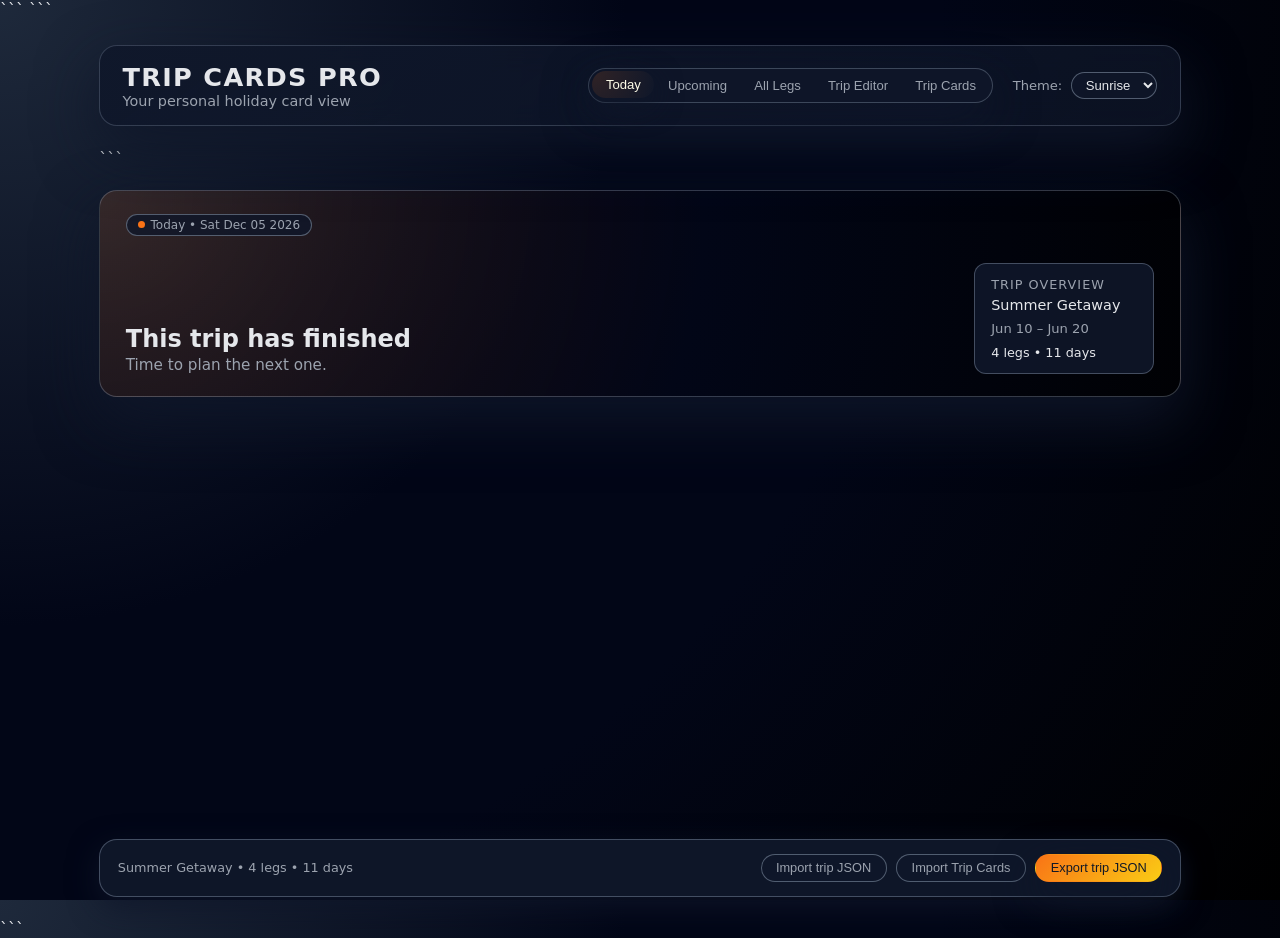
==== index.html @ 292c63b9 "Implement Trip Cards AI-assisted HTML upload and display feature Added Trip Cards HTML section for f" ====
<!doctype html>

<html lang="en">
  <head>
    <meta charset="utf-8" />
    <title>Trip Cards Pro</title>
    <meta name="viewport" content="width=device-width, initial-scale=1" />
    <meta name="description" content="Personal holiday planner for you and your wife" />
    <link rel="manifest" href="manifest.webmanifest" />
    <link rel="stylesheet" href="styles.css" />

```
<!-- TCP HTML renderer — scoped styles, no conflict with styles.css -->
<style>
  #view-tcp {
    background: #f5f0e8;
    min-height: 100%;
    padding-bottom: 60px;
  }
  .tcp-upload-prompt { max-width: 420px; margin: 0 auto; padding: 48px 20px 40px; display: flex; flex-direction: column; align-items: center; text-align: center; }
  .tcp-upload-prompt-icon { font-size: 2.5rem; margin-bottom: 16px; line-height: 1; }
  .tcp-upload-prompt-title { font-size: 1.3rem; font-weight: 700; color: #202124; margin-bottom: 8px; }
  .tcp-upload-prompt-sub { font-size: 0.9rem; color: #5f6368; line-height: 1.55; margin-bottom: 28px; max-width: 280px; }
  .tcp-upload-drop { width: 100%; background: #fff; border: 2px dashed #e8eaed; border-radius: 16px; padding: 36px 20px; cursor: pointer; transition: border-color 0.2s; margin-bottom: 14px; }
  .tcp-upload-drop.over { border-color: #c0392b; background: #fdf2f1; }
  .tcp-upload-drop-label { font-size: 0.9rem; font-weight: 600; color: #5f6368; }
  .tcp-saved-label { font-size: 0.7rem; font-weight: 700; text-transform: uppercase; letter-spacing: 0.1em; color: #9aa0a6; margin: 24px 0 8px; width: 100%; text-align: left; }
  .tcp-saved-item { width: 100%; background: #fff; border: 1px solid #e8eaed; border-radius: 12px; padding: 12px 14px; display: flex; align-items: center; justify-content: space-between; cursor: pointer; margin-bottom: 6px; gap: 10px; }
  .tcp-saved-item:active { opacity: 0.7; }
  .tcp-saved-name { font-size: 0.88rem; font-weight: 700; color: #202124; }
  .tcp-saved-meta { font-size: 0.75rem; color: #9aa0a6; margin-top: 2px; }
  .tcp-saved-arrow { color: #9aa0a6; font-size: 1rem; }
  .tcp-clear-btn { background: none; border: none; color: #9aa0a6; font-size: 0.78rem; font-weight: 600; cursor: pointer; padding: 8px 0; margin-top: 4px; }

  .tcp-host { padding-top: 8px; }
  .tcp-host .day-card { max-width: 420px; margin: 0 auto 16px; padding: 0 10px; opacity: 0; transform: translateY(14px); animation: tcpRise 0.45s cubic-bezier(0.34,1.15,0.64,1) forwards; }
  .tcp-host .day-card:nth-child(1) { animation-delay: 0s; }
  .tcp-host .day-card:nth-child(2) { animation-delay: 0.07s; }
  .tcp-host .day-card:nth-child(3) { animation-delay: 0.14s; }
  .tcp-host .day-card:nth-child(4) { animation-delay: 0.21s; }
  .tcp-host .day-card:nth-child(5) { animation-delay: 0.28s; }
  @keyframes tcpRise { to { opacity:1; transform:translateY(0); } }

  .tcp-host .trip-header { max-width: 420px; margin: 0 auto 24px; padding: 28px 20px 0; }
  .tcp-host .trip-eyebrow { font-size: 0.68rem; font-weight: 700; letter-spacing: 0.12em; text-transform: uppercase; color: #9aa0a6; margin-bottom: 6px; }
  .tcp-host .trip-title { font-size: 2.1rem; font-weight: 700; line-height: 1.08; letter-spacing: -0.025em; color: #202124; }
  .tcp-host .trip-title span { color: #c0392b; }
  .tcp-host .trip-pills { display: flex; gap: 6px; flex-wrap: wrap; margin-top: 13px; }
  .tcp-host .trip-pill { background: rgba(255,255,255,0.9); border: 1px solid #e8eaed; border-radius: 100px; padding: 4px 12px; font-size: 0.74rem; font-weight: 500; color: #5f6368; }
  .tcp-host .card-surface { background: #fff; border-radius: 20px; box-shadow: 0 1px 3px rgba(0,0,0,0.07), 0 8px 24px rgba(0,0,0,0.06); overflow: hidden; }
  .tcp-host .card-bar { height: 3px; background: var(--role-col); }
  .tcp-host .card-body { padding: 20px 20px 22px; }
  .tcp-host .card-head { display: flex; justify-content: space-between; align-items: flex-start; gap: 10px; margin-bottom: 12px; }
  .tcp-host .head-left { flex: 1; min-width: 0; }
  .tcp-host .date-meta { font-size: 0.72rem; font-weight: 700; color: #9aa0a6; text-transform: uppercase; letter-spacing: 0.07em; margin-bottom: 2px; }
  .tcp-host .day-title { font-size: 1.4rem; font-weight: 700; line-height: 1.2; letter-spacing: -0.015em; }
  .tcp-host .role-tag { flex-shrink: 0; background: var(--role-col); color: #fff; font-size: 0.64rem; font-weight: 700; letter-spacing: 0.06em; text-transform: uppercase; padding: 5px 11px; border-radius: 100px; margin-top: 3px; white-space: nowrap; }
  .tcp-host .role-tag.closure { background: #3c4043; }
  .tcp-host .pills { display: flex; gap: 6px; flex-wrap: wrap; margin-bottom: 14px; }
  .tcp-host .pill { background: #f8f9fa; border-radius: 100px; padding: 4px 11px; font-size: 0.74rem; font-weight: 600; color: #5f6368; border: 1px solid #e8eaed; }
  .tcp-host .pill.rt { background: var(--role-tint); color: var(--role-col); border-color: transparent; }
  .tcp-host .arrival-box { border: 1.5px dashed var(--role-col); background: var(--role-tint); border-radius: 14px; padding: 13px 15px; margin-bottom: 16px; }
  .tcp-host .arr-from { font-size: 0.68rem; font-weight: 700; color: var(--role-col); text-transform: uppercase; letter-spacing: 0.07em; opacity: 0.75; margin-bottom: 6px; }
  .tcp-host .arr-head { display: flex; align-items: center; gap: 7px; margin-bottom: 5px; }
  .tcp-host .arr-emoji { font-size: 1.05rem; line-height: 1; }
  .tcp-host .arr-title { font-size: 0.9rem; font-weight: 700; color: var(--role-col); }
  .tcp-host .arr-body { font-size: 0.87rem; color: #202124; line-height: 1.55; }
  .tcp-host .sec { font-size: 0.67rem; font-weight: 700; text-transform: uppercase; letter-spacing: 0.1em; color: #9aa0a6; margin: 16px 0 8px; }
  .tcp-host .div { height: 1px; background: #e8eaed; margin: 14px 0; }
  .tcp-host .meal-board { background: #f8f9fa; border-radius: 14px; overflow: hidden; border: 1px solid #e8eaed; }
  .tcp-host .meal-row { display: flex; align-items: center; padding: 9px 14px; border-bottom: 1px solid #e8eaed; }
  .tcp-host .meal-row:last-child { border-bottom: none; }
  .tcp-host .ml { font-size: 0.7rem; font-weight: 700; text-transform: uppercase; letter-spacing: 0.05em; color: #9aa0a6; width: 76px; flex-shrink: 0; }
  .tcp-host .ms { width: 80px; flex-shrink: 0; font-size: 0.77rem; font-weight: 700; display: flex; align-items: center; gap: 4px; }
  .tcp-host .ms.paid { color: #188038; }
  .tcp-host .ms.open { color: #e37400; }
  .tcp-host .md { font-size: 0.87rem; color: #202124; flex: 1; line-height: 1.4; }
  .tcp-host .t-item { background: #f8f9fa; border-radius: 14px; padding: 11px 14px; display: flex; align-items: center; gap: 11px; border: 1px solid #e8eaed; margin-bottom: 7px; }
  .tcp-host .t-item:last-child { margin-bottom: 0; }
  .tcp-host .t-icon { font-size: 1.2rem; flex-shrink: 0; line-height: 1; }
  .tcp-host .t-body { flex: 1; }
  .tcp-host .t-route { font-size: 0.87rem; font-weight: 600; color: #202124; line-height: 1.3; }
  .tcp-host .t-meta { font-size: 0.77rem; color: #5f6368; margin-top: 2px; }
  .tcp-host .t-badge { flex-shrink: 0; font-size: 0.63rem; font-weight: 700; text-transform: uppercase; letter-spacing: 0.05em; padding: 4px 9px; border-radius: 100px; }
  .tcp-host .t-badge.bkd  { background: #e6f4ea; color: #188038; }
  .tcp-host .t-badge.ubkd { background: #fef7e0; color: #e37400; }
  .tcp-host .t-badge.upln { background: #f8f9fa; color: #9aa0a6; border: 1px solid #e8eaed; }
  .tcp-host .act-list { display: flex; flex-direction: column; gap: 9px; }
  .tcp-host .act-item { background: #f8f9fa; border-radius: 14px; padding: 13px 14px; border: 1px solid #e8eaed; border-left: 3px solid var(--role-col); }
  .tcp-host .act-item.anchor { background: var(--role-tint); border-color: transparent; border-left: 3px solid var(--role-col); }
  .tcp-host .act-top { display: flex; justify-content: space-between; align-items: flex-start; gap: 8px; margin-bottom: 3px; }
  .tcp-host .act-name { font-size: 0.9rem; font-weight: 700; color: #202124; flex: 1; line-height: 1.3; }
  .tcp-host .act-time { font-size: 0.82rem; font-weight: 700; color: var(--role-col); flex-shrink: 0; white-space: nowrap; }
  .tcp-host .act-provider { font-size: 0.84rem; color: #5f6368; margin-bottom: 5px; }
  .tcp-host .act-chips { display: flex; flex-wrap: wrap; gap: 5px; }
  .tcp-host .chip { background: rgba(0,0,0,0.055); border-radius: 100px; padding: 2px 9px; font-size: 0.71rem; font-weight: 600; color: #5f6368; }
  .tcp-host .act-badge { display: inline-flex; align-items: center; background: var(--role-col); color: #fff; font-size: 0.6rem; font-weight: 700; text-transform: uppercase; letter-spacing: 0.05em; padding: 2px 8px; border-radius: 100px; margin-left: 5px; vertical-align: middle; }
  .tcp-host .accom { background: var(--role-tint); border-radius: 14px; padding: 13px 15px; display: flex; align-items: flex-start; gap: 10px; }
  .tcp-host .accom-emoji { font-size: 1.15rem; margin-top: 1px; flex-shrink: 0; }
  .tcp-host .accom-name { font-size: 0.9rem; font-weight: 700; color: #202124; margin-bottom: 3px; }
  .tcp-host .accom-detail { font-size: 0.81rem; color: #5f6368; line-height: 1.45; }
</style>
```

  </head>
  <body>
    <div id="app">
      <header class="tcp-header">
        <div class="tcp-header-main">
          <h1 class="tcp-logo">Trip Cards Pro</h1>
          <p class="tcp-tagline">Your personal holiday card view</p>
        </div>
        <div class="tcp-header-controls">
          <nav class="tcp-nav">
            <button class="tcp-nav-btn tcp-nav-btn--active" data-view="today">Today</button>
            <button class="tcp-nav-btn" data-view="upcoming">Upcoming</button>
            <button class="tcp-nav-btn" data-view="all">All Legs</button>
            <button class="tcp-nav-btn" data-view="editor">Trip Editor</button>
            <button class="tcp-nav-btn" data-view="tcp" id="nav-tcp-btn">Trip Cards</button>
          </nav>
          <div class="tcp-theme-switcher">
            <label>
              Theme:
              <select id="theme-select">
                <option value="sunrise">Sunrise</option>
                <option value="ocean">Ocean</option>
                <option value="forest">Forest</option>
                <option value="mono">Mono</option>
              </select>
            </label>
          </div>
        </div>
      </header>

```
  <main class="tcp-main">
    <section id="view-today" class="tcp-view tcp-view--active"></section>
    <section id="view-upcoming" class="tcp-view"></section>
    <section id="view-all" class="tcp-view"></section>
    <section id="view-editor" class="tcp-view"></section>
    <section id="view-tcp" class="tcp-view">
      <div id="tcp-upload-prompt" class="tcp-upload-prompt">
        <div class="tcp-upload-prompt-icon">🗺</div>
        <div class="tcp-upload-prompt-title">Trip Cards HTML</div>
        <div class="tcp-upload-prompt-sub">Upload a Trip Cards Pro HTML file to view your itinerary.</div>
        <div class="tcp-upload-drop" id="tcp-drop-zone" onclick="tcpTriggerPicker()">
          <div class="tcp-upload-drop-label">📄 Tap to choose file</div>
        </div>
      </div>
      <div id="tcp-saved-section" style="display:none; max-width:420px; margin:0 auto; padding:0 20px;">
        <div class="tcp-saved-label">Saved on this device</div>
        <div id="tcp-saved-list"></div>
        <button class="tcp-clear-btn" onclick="tcpClearAll()">Clear saved trips</button>
      </div>
      <div class="tcp-host" id="tcp-host"></div>
    </section>
  </main>

  <footer class="tcp-footer">
    <span id="trip-summary"></span>
    <span class="tcp-footer-right">
      <button id="btn-import" class="tcp-secondary">Import trip JSON</button>
      <button id="btn-import-html" class="tcp-secondary" onclick="tcpTriggerPicker()">Import Trip Cards</button>
      <button id="btn-export" class="tcp-primary">Export trip JSON</button>
      <input id="file-input" type="file" accept=".json,application/json,text/plain" hidden />
      <input id="tcp-file-input" type="file" accept=".html,text/html" hidden onchange="tcpHandleFile(this.files[0])" />
    </span>
  </footer>
</div>

<script type="application/json" id="default-trip-json">
  {
    "id": "sample-summer-getaway",
    "name": "Summer Getaway",
    "description": "Example itinerary you can edit or replace.",
    "startDate": "2026-06-10",
    "endDate": "2026-06-20",
    "timezone": "local",
    "legs": [
      { "id": "travel-out", "type": "travel", "startDate": "2026-06-10", "endDate": "2026-06-10", "title": "Travel to Lisbon", "location": "Home \u2192 Lisbon", "notes": "Evening flight, pack light.", "tags": ["flight", "travel-day"] },
      { "id": "lisbon-1", "type": "stay", "startDate": "2026-06-11", "endDate": "2026-06-13", "title": "Lisbon city break", "location": "Lisbon, Portugal", "notes": "Try Pastéis de Belém and tram 28.", "tags": ["city", "food"] },
      { "id": "porto-1", "type": "stay", "startDate": "2026-06-14", "endDate": "2026-06-17", "title": "Porto riverside", "location": "Porto, Portugal", "notes": "Rabelo boat tour, visit wine cellars.", "tags": ["relax", "wine"] },
      { "id": "travel-home", "type": "travel", "startDate": "2026-06-20", "endDate": "2026-06-20", "title": "Travel home", "location": "Lisbon \u2192 Home", "notes": "Check in online the night before.", "tags": ["flight", "travel-day"] }
    ]
  }
</script>

<script src="app.js" type="module"></script>

<!-- TCP HTML renderer — self-contained, zero conflict with app.js -->
<script>
  const TCP_KEY = 'tcp_html_trips';

  function tcpTriggerPicker() {
    document.getElementById('tcp-file-input').click();
  }

  // Drag and drop
  window.addEventListener('DOMContentLoaded', function() {
    var zone = document.getElementById('tcp-drop-zone');
    if (!zone) return;
    zone.addEventListener('dragover', function(e) { e.preventDefault(); zone.classList.add('over'); });
    zone.addEventListener('dragleave', function() { zone.classList.remove('over'); });
    zone.addEventListener('drop', function(e) {
      e.preventDefault();
      zone.classList.remove('over');
      var f = e.dataTransfer.files[0];
      if (f) tcpHandleFile(f);
    });

    // Init saved list when TCP nav button clicked
    var navBtn = document.getElementById('nav-tcp-btn');
    if (navBtn) navBtn.addEventListener('click', tcpRenderSaved);
  });

  function tcpHandleFile(file) {
    if (!file || !file.name.endsWith('.html')) {
      alert('Please choose a Trip Cards Pro HTML file.');
      return;
    }
    var reader = new FileReader();
    reader.onload = function(e) {
      var trip = tcpParse(e.target.result);
      if (!trip) { alert("This doesn't look like a Trip Cards Pro file."); return; }
      tcpSave(trip);
      tcpRender(trip);
      // Switch to TCP view via nav button
      var btn = document.getElementById('nav-tcp-btn');
      if (btn) btn.click();
    };
    reader.readAsText(file);
  }

  function tcpParse(html) {
    var doc = new DOMParser().parseFromString(html, 'text/html');
    var header = doc.querySelector('.trip-header');
    var cards  = doc.querySelectorAll('.day-card');
    if (!header || cards.length === 0) return null;
    // Strip internal artefacts
    doc.querySelectorAll('.pdf-btn, .pdf-status, script').forEach(function(el) { el.remove(); });
    doc.querySelectorAll('.chip.warn').forEach(function(el) { el.remove(); });
    var titleEl = doc.querySelector('.trip-title');
    var name = titleEl ? titleEl.innerText.replace(/\n/g,' ').trim() : (doc.title || 'Trip');
    return {
      id:         'tcp_' + Date.now(),
      name:       name,
      savedAt:    new Date().toISOString(),
      headerHTML: header.outerHTML,
      cardsHTML:  Array.from(cards).map(function(c){ return c.outerHTML; }).join('\n')
    };
  }

  function tcpGetTrips() {
    try { return JSON.parse(localStorage.getItem(TCP_KEY) || '[]'); } catch(e) { return []; }
  }

  function tcpSave(trip) {
    var trips = tcpGetTrips().filter(function(t){ return t.name !== trip.name; });
    trips.unshift(trip);
    localStorage.setItem(TCP_KEY, JSON.stringify(trips.slice(0,10)));
  }

  function tcpClearAll() {
    if (confirm('Remove all saved Trip Cards from this device?')) {
      localStorage.removeItem(TCP_KEY);
      tcpRenderSaved();
      document.getElementById('tcp-host').innerHTML = '';
      document.getElementById('tcp-upload-prompt').style.display = '';
    }
  }

  function tcpRenderSaved() {
    var trips   = tcpGetTrips();
    var section = document.getElementById('tcp-saved-section');
    var list    = document.getElementById('tcp-saved-list');
    if (!section || !list) return;
    if (trips.length === 0) { section.style.display = 'none'; return; }
    section.style.display = 'block';
    list.innerHTML = trips.map(function(t) {
      return '<div class="tcp-saved-item" onclick="tcpLoadById(\'' + t.id + '\')">'
        + '<div><div class="tcp-saved-name">' + tcpEsc(t.name) + '</div>'
        + '<div class="tcp-saved-meta">Saved ' + tcpFmt(t.savedAt) + '</div></div>'
        + '<div class="tcp-saved-arrow">›</div></div>';
    }).join('');
  }

  function tcpLoadById(id) {
    var trip = tcpGetTrips().find(function(t){ return t.id === id; });
    if (trip) tcpRender(trip);
  }

  function tcpRender(trip) {
    var host   = document.getElementById('tcp-host');
    var prompt = document.getElementById('tcp-upload-prompt');
    if (!host) return;
    host.innerHTML = trip.headerHTML + '\n' + trip.cardsHTML;
    if (prompt) prompt.style.display = 'none';
    tcpRenderSaved();
    window.scrollTo(0,0);
  }

  function tcpEsc(s) {
    return s.replace(/[&<>"']/g, function(c){ return {'&':'&amp;','<':'&lt;','>':'&gt;','"':'&quot;',"'":'&#39;'}[c]; });
  }
  function tcpFmt(iso) {
    try { return new Date(iso).toLocaleDateString('en-GB',{day:'numeric',month:'short',year:'numeric'}); } catch(e){ return ''; }
  }
</script>
```

  </body>
</html>
---- styles.css ----
:root {
  --tcp-bg: #050816;
  --tcp-bg-alt: #0f172a;
  --tcp-card-bg: #020617;
  --tcp-border-subtle: rgba(148, 163, 184, 0.3);
  --tcp-text: #e5e7eb;
  --tcp-text-soft: #9ca3af;
  --tcp-accent: #f97316;
  --tcp-accent-soft: rgba(249, 115, 22, 0.15);
  --tcp-danger: #f97373;
  --tcp-radius-xl: 18px;
  --tcp-radius-lg: 12px;
  --tcp-radius-md: 10px;
  --tcp-shadow-soft: 0 24px 60px rgba(15, 23, 42, 0.9);
  --tcp-shadow-subtle: 0 10px 30px rgba(15, 23, 42, 0.8);
  --tcp-gap: 1.2rem;
  --tcp-transition-fast: 0.18s ease-out;
  --tcp-transition-slow: 0.26s ease-in-out;
}

[data-theme="ocean"] {
  --tcp-accent: #38bdf8;
  --tcp-accent-soft: rgba(56, 189, 248, 0.15);
}

[data-theme="forest"] {
  --tcp-accent: #22c55e;
  --tcp-accent-soft: rgba(34, 197, 94, 0.15);
}

[data-theme="mono"] {
  --tcp-accent: #e5e7eb;
  --tcp-accent-soft: rgba(148, 163, 184, 0.15);
}

*,
*::before,
*::after {
  box-sizing: border-box;
}

html,
body {
  margin: 0;
  padding: 0;
  height: 100%;
}

body {
  font-family: system-ui, -apple-system, BlinkMacSystemFont, "SF Pro Text", sans-serif;
  background: radial-gradient(circle at top left, #1e293b, #020617 40%, #020617 60%, #000);
  color: var(--tcp-text);
}

#app {
  min-height: 100vh;
  max-width: 1120px;
  margin: 0 auto;
  padding: 1.6rem 1.2rem 1.4rem;
  display: flex;
  flex-direction: column;
  gap: 1.4rem;
}

.tcp-header {
  display: flex;
  flex-wrap: wrap;
  align-items: center;
  justify-content: space-between;
  gap: var(--tcp-gap);
  padding: 1rem 1.4rem;
  border-radius: var(--tcp-radius-xl);
  background: linear-gradient(145deg, rgba(15, 23, 42, 0.9), rgba(15, 23, 42, 0.7));
  box-shadow: var(--tcp-shadow-soft);
  border: 1px solid rgba(148, 163, 184, 0.28);
  backdrop-filter: blur(14px);
}

.tcp-header-main {
  display: flex;
  flex-direction: column;
  gap: 0.1rem;
}

.tcp-logo {
  margin: 0;
  font-size: 1.6rem;
  letter-spacing: 0.05em;
  text-transform: uppercase;
}

.tcp-tagline {
  margin: 0;
  color: var(--tcp-text-soft);
  font-size: 0.9rem;
}

.tcp-header-controls {
  display: flex;
  flex-wrap: wrap;
  align-items: center;
  justify-content: flex-end;
  gap: var(--tcp-gap);
}

.tcp-nav {
  display: inline-flex;
  padding: 0.18rem;
  border-radius: 999px;
  background: rgba(15, 23, 42, 0.9);
  border: 1px solid rgba(148, 163, 184, 0.35);
  box-shadow: 0 16px 45px rgba(15, 23, 42, 0.85);
}

.tcp-nav-btn {
  position: relative;
  border: none;
  background: transparent;
  color: var(--tcp-text-soft);
  padding: 0.4rem 0.85rem;
  font-size: 0.82rem;
  border-radius: 999px;
  cursor: pointer;
  transition: background var(--tcp-transition-fast), color var(--tcp-transition-fast), transform var(--tcp-transition-fast);
  white-space: nowrap;
}

.tcp-nav-btn:hover {
  color: var(--tcp-text);
  background: rgba(15, 23, 42, 0.9);
}

.tcp-nav-btn--active {
  background: radial-gradient(circle at top left, var(--tcp-accent-soft), rgba(15, 23, 42, 0.95));
  color: #fefce8;
  box-shadow: 0 8px 28px rgba(15, 23, 42, 0.9);
  transform: translateY(-1px);
}

.tcp-theme-switcher {
  font-size: 0.82rem;
  color: var(--tcp-text-soft);
}

.tcp-theme-switcher select {
  margin-left: 0.3rem;
  padding: 0.25rem 0.6rem;
  border-radius: 999px;
  border: 1px solid rgba(148, 163, 184, 0.5);
  background: rgba(15, 23, 42, 0.8);
  color: var(--tcp-text);
  font-size: 0.82rem;
}

.tcp-main {
  flex: 1;
  display: grid;
  grid-template-columns: minmax(0, 1.9fr);
}

.tcp-view {
  display: none;
  animation: tcp-fade-in var(--tcp-transition-slow);
}

.tcp-view--active {
  display: block;
}

.tcp-today-card {
  border-radius: var(--tcp-radius-xl);
  padding: 1.4rem 1.6rem;
  background: radial-gradient(circle at top left, var(--tcp-accent-soft), #020617 55%, #000 110%);
  border: 1px solid rgba(148, 163, 184, 0.35);
  box-shadow: var(--tcp-shadow-soft);
  display: grid;
  gap: 0.9rem;
}

.tcp-pill {
  display: inline-flex;
  align-items: center;
  gap: 0.35rem;
  padding: 0.18rem 0.7rem;
  border-radius: 999px;
  background: rgba(15, 23, 42, 0.8);
  border: 1px solid rgba(148, 163, 184, 0.5);
  font-size: 0.75rem;
  color: var(--tcp-text-soft);
}

.tcp-pill-dot {
  width: 7px;
  height: 7px;
  border-radius: 999px;
  background: var(--tcp-accent);
}

.tcp-today-main {
  display: flex;
  flex-wrap: wrap;
  gap: 1rem 2rem;
  align-items: flex-end;
  justify-content: space-between;
}

.tcp-today-title {
  margin: 0;
  font-size: 1.5rem;
}

.tcp-today-location {
  margin: 0.2rem 0 0;
  font-size: 0.95rem;
  color: var(--tcp-text-soft);
}

.tcp-today-meta {
  display: flex;
  flex-wrap: wrap;
  gap: 0.7rem;
  font-size: 0.85rem;
}

.tcp-badge {
  display: inline-flex;
  align-items: center;
  gap: 0.25rem;
  padding: 0.18rem 0.6rem;
  border-radius: 999px;
  background: rgba(15, 23, 42, 0.85);
  border: 1px solid rgba(148, 163, 184, 0.45);
  color: var(--tcp-text-soft);
}

.tcp-badge-strong {
  background: rgba(15, 23, 42, 0.95);
  color: #fefce8;
  border-color: var(--tcp-accent-soft);
}

.tcp-today-notes {
  margin: 0.4rem 0 0;
  font-size: 0.9rem;
  color: var(--tcp-text);
}

.tcp-today-secondary {
  display: grid;
  grid-template-columns: repeat(auto-fit, minmax(180px, 1fr));
  gap: 0.9rem;
  margin-top: 0.8rem;
}

.tcp-small-card {
  border-radius: var(--tcp-radius-lg);
  padding: 0.8rem 1rem;
  background: rgba(15, 23, 42, 0.9);
  border: 1px solid rgba(148, 163, 184, 0.4);
  font-size: 0.83rem;
  display: grid;
  gap: 0.3rem;
}

.tcp-small-heading {
  font-size: 0.8rem;
  text-transform: uppercase;
  letter-spacing: 0.08em;
  color: var(--tcp-text-soft);
}

.tcp-leg-list {
  display: grid;
  gap: 0.8rem;
}

.tcp-leg-card {
  border-radius: var(--tcp-radius-lg);
  padding: 0.9rem 1rem;
  background: rgba(15, 23, 42, 0.9);
  border: 1px solid rgba(148, 163, 184, 0.3);
  box-shadow: var(--tcp-shadow-subtle);
  transition: transform var(--tcp-transition-fast), box-shadow var(--tcp-transition-fast), border-color var(--tcp-transition-fast), background var(--tcp-transition-fast);
  cursor: pointer;
}

.tcp-leg-card:hover {
  transform: translateY(-2px);
  box-shadow: 0 18px 45px rgba(15, 23, 42, 0.9);
  border-color: var(--tcp-accent-soft);
}

.tcp-leg-card-header {
  display: flex;
  align-items: flex-start;
  justify-content: space-between;
  gap: 0.8rem;
}

.tcp-leg-title {
  margin: 0;
  font-size: 0.98rem;
}

.tcp-leg-location {
  margin: 0.1rem 0 0;
  font-size: 0.86rem;
  color: var(--tcp-text-soft);
}

.tcp-leg-meta {
  margin-top: 0.4rem;
  display: flex;
  flex-wrap: wrap;
  gap: 0.45rem;
  font-size: 0.8rem;
}

.tcp-leg-notes {
  margin: 0.6rem 0 0;
  font-size: 0.86rem;
  color: var(--tcp-text);
}

.tcp-leg-tags {
  margin-top: 0.5rem;
  display: flex;
  flex-wrap: wrap;
  gap: 0.35rem;
}

.tcp-tag {
  padding: 0.12rem 0.5rem;
  border-radius: 999px;
  border: 1px solid rgba(148, 163, 184, 0.4);
  font-size: 0.72rem;
  color: var(--tcp-text-soft);
}

.tcp-leg--today {
  border-color: var(--tcp-accent-soft);
  background: radial-gradient(circle at top left, var(--tcp-accent-soft), rgba(15, 23, 42, 0.9));
}

.tcp-leg--past {
  opacity: 0.8;
}

.tcp-footer {
  display: flex;
  align-items: center;
  justify-content: space-between;
  gap: var(--tcp-gap);
  padding: 0.85rem 1.1rem;
  border-radius: var(--tcp-radius-xl);
  background: rgba(15, 23, 42, 0.96);
  border: 1px solid rgba(148, 163, 184, 0.4);
  box-shadow: var(--tcp-shadow-subtle);
  font-size: 0.8rem;
  color: var(--tcp-text-soft);
}

.tcp-footer-right {
  display: flex;
  flex-wrap: wrap;
  align-items: center;
  gap: 0.6rem;
}

.tcp-primary,
.tcp-secondary {
  border-radius: 999px;
  border: 1px solid transparent;
  padding: 0.35rem 0.9rem;
  font-size: 0.8rem;
  cursor: pointer;
  transition: background var(--tcp-transition-fast), color var(--tcp-transition-fast), border-color var(--tcp-transition-fast), transform var(--tcp-transition-fast), box-shadow var(--tcp-transition-fast);
}

.tcp-primary {
  background: linear-gradient(135deg, var(--tcp-accent), #facc15);
  color: #111827;
  box-shadow: 0 14px 40px rgba(15, 23, 42, 0.9);
}

.tcp-primary:hover {
  transform: translateY(-1px);
  box-shadow: 0 18px 55px rgba(15, 23, 42, 0.95);
}

.tcp-secondary {
  background: rgba(15, 23, 42, 0.9);
  border-color: rgba(148, 163, 184, 0.5);
  color: var(--tcp-text-soft);
}

.tcp-secondary:hover {
  background: rgba(15, 23, 42, 0.95);
  color: var(--tcp-text);
}

.tcp-form {
  border-radius: var(--tcp-radius-xl);
  padding: 1.2rem 1.4rem;
  background: rgba(15, 23, 42, 0.96);
  border: 1px solid rgba(148, 163, 184, 0.4);
  box-shadow: var(--tcp-shadow-soft);
  display: grid;
  gap: 1.2rem;
}

.tcp-form-grid {
  display: grid;
  grid-template-columns: repeat(auto-fit, minmax(200px, 1fr));
  gap: 0.9rem;
}

.tcp-field {
  display: flex;
  flex-direction: column;
  gap: 0.28rem;
  font-size: 0.85rem;
}

.tcp-field label {
  color: var(--tcp-text-soft);
}

.tcp-input,
.tcp-textarea,
.tcp-select {
  border-radius: var(--tcp-radius-md);
  border: 1px solid rgba(148, 163, 184, 0.5);
  background: rgba(15, 23, 42, 0.95);
  color: var(--tcp-text);
  padding: 0.4rem 0.6rem;
  font-size: 0.85rem;
}

.tcp-textarea {
  resize: vertical;
  min-height: 2.8rem;
}

.tcp-legs-editor {
  display: grid;
  gap: 0.8rem;
}

.tcp-leg-edit {
  border-radius: var(--tcp-radius-lg);
  padding: 0.8rem 0.9rem;
  background: rgba(15, 23, 42, 0.9);
  border: 1px solid rgba(148, 163, 184, 0.4);
  display: grid;
  gap: 0.6rem;
}

.tcp-leg-edit-header {
  display: flex;
  align-items: center;
  justify-content: space-between;
  gap: 0.6rem;
  font-size: 0.85rem;
  color: var(--tcp-text-soft);
}

.tcp-leg-edit-actions {
  display: flex;
  gap: 0.4rem;
}

.tcp-chip-btn {
  border-radius: 999px;
  border: 1px solid rgba(148, 163, 184, 0.6);
  background: rgba(15, 23, 42, 0.9);
  color: var(--tcp-text-soft);
  padding: 0.1rem 0.55rem;
  font-size: 0.75rem;
  cursor: pointer;
  display: inline-flex;
  align-items: center;
  gap: 0.18rem;
}

.tcp-chip-btn:hover {
  background: rgba(15, 23, 42, 0.95);
  color: var(--tcp-text);
}

.tcp-error {
  color: var(--tcp-danger);
  font-size: 0.78rem;
  margin-top: 0.25rem;
}

.tcp-empty-state {
  padding: 1.2rem 1.4rem;
  border-radius: var(--tcp-radius-xl);
  border: 1px dashed rgba(148, 163, 184, 0.6);
  background: rgba(15, 23, 42, 0.9);
  font-size: 0.9rem;
  color: var(--tcp-text-soft);
}

@keyframes tcp-fade-in {
  from {
    opacity: 0;
    transform: translateY(4px);
  }
  to {
    opacity: 1;
    transform: translateY(0);
  }
}

@media (max-width: 768px) {
  #app {
    padding: 1.1rem 0.9rem 1.1rem;
  }

  .tcp-header {
    padding: 0.9rem 1rem;
  }

  .tcp-header-controls {
    justify-content: flex-start;
  }

  .tcp-today-card {
    padding: 1.1rem 1.1rem;
  }

  .tcp-footer {
    flex-direction: column;
    align-items: flex-start;
  }
}
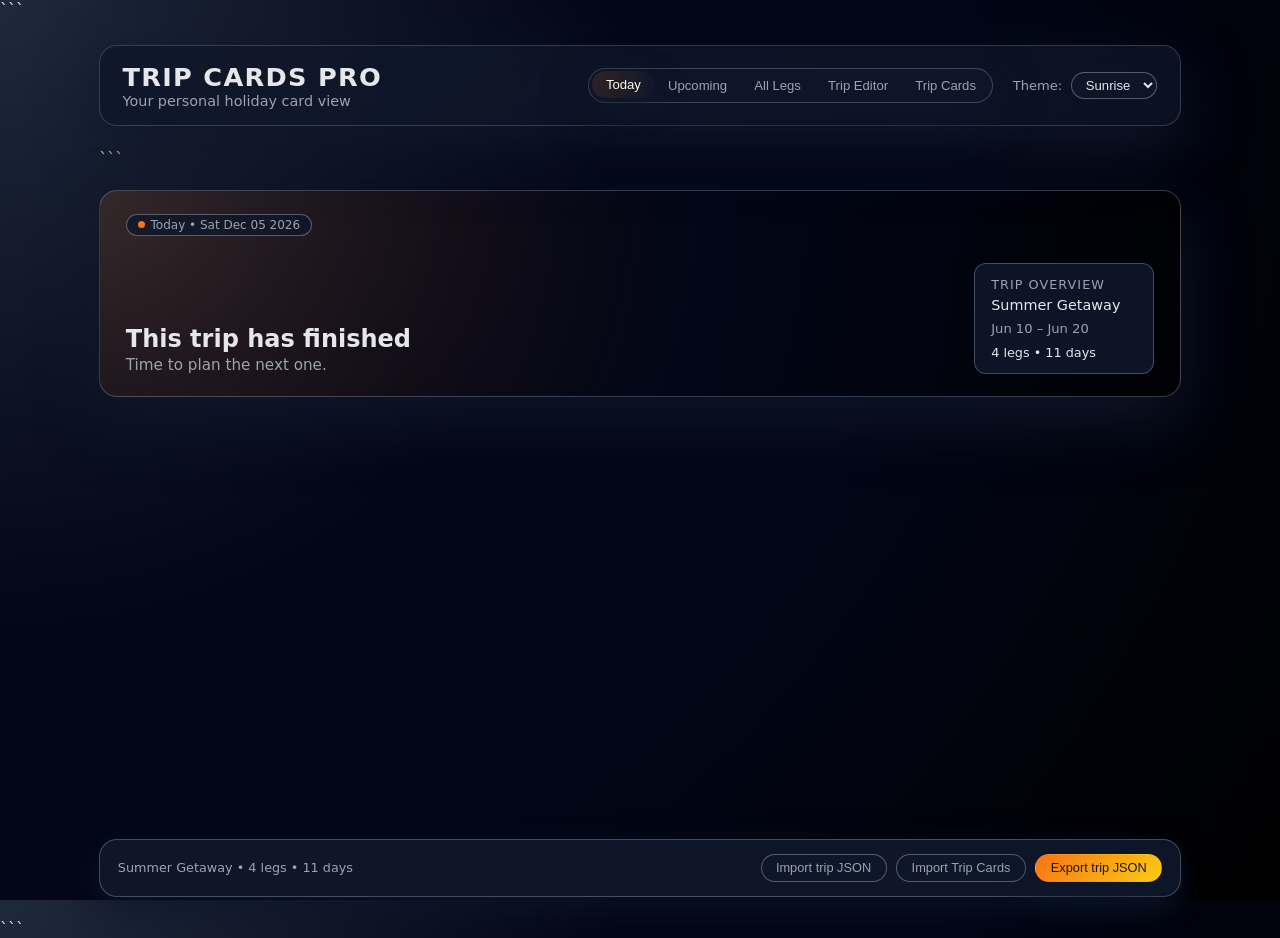
==== commit 301f16e2: "Remove TCP HTML renderer comment and style block" ====
--- a/index.html
+++ b/index.html
@@ -9,7 +9,6 @@
     <link rel="manifest" href="manifest.webmanifest" />
     <link rel="stylesheet" href="styles.css" />
 
-```
 <!-- TCP HTML renderer — scoped styles, no conflict with styles.css -->
 <style>
   #view-tcp {
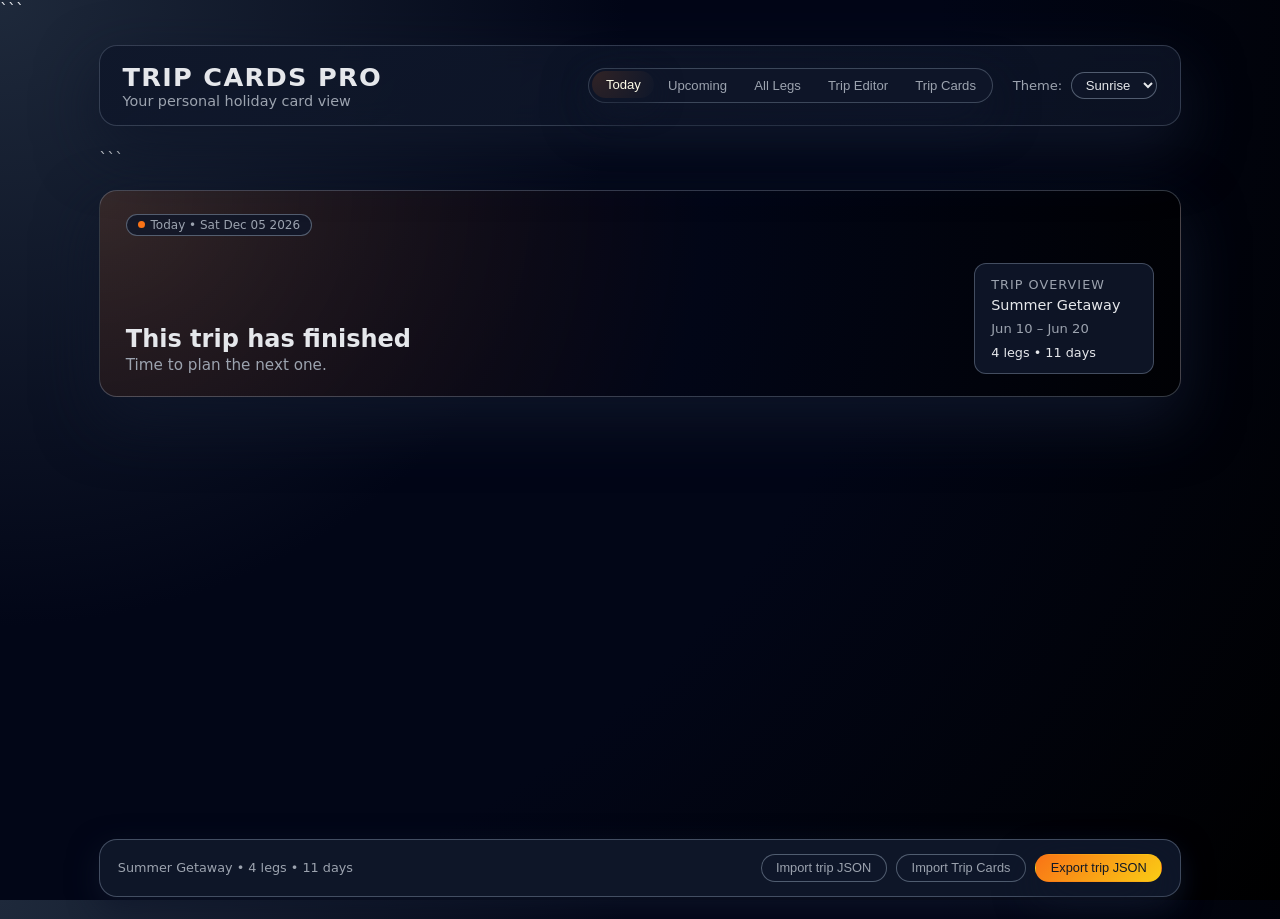
==== commit 69090a94: "Update index.html" ====
--- a/index.html
+++ b/index.html
@@ -297,6 +297,15 @@
     tcpRenderSaved();
     window.scrollTo(0,0);
   }
+      function tcpSwitchView() {
+        document.querySelectorAll('.tcp-view').forEach(function(v) {
+          v.classList.remove('tcp-view--active');
+        });
+        document.getElementById('view-tcp').classList.add('tcp-view--active');
+        document.querySelectorAll('.tcp-nav-btn').forEach(function(btn) {
+          btn.classList.toggle('tcp-nav-btn--active', btn.dataset.view === 'tcp');
+        });
+      }
 
   function tcpEsc(s) {
     return s.replace(/[&<>"']/g, function(c){ return {'&':'&amp;','<':'&lt;','>':'&gt;','"':'&quot;',"'":'&#39;'}[c]; });
@@ -305,7 +314,7 @@
     try { return new Date(iso).toLocaleDateString('en-GB',{day:'numeric',month:'short',year:'numeric'}); } catch(e){ return ''; }
   }
 </script>
-```
+
 
   </body>
 </html>
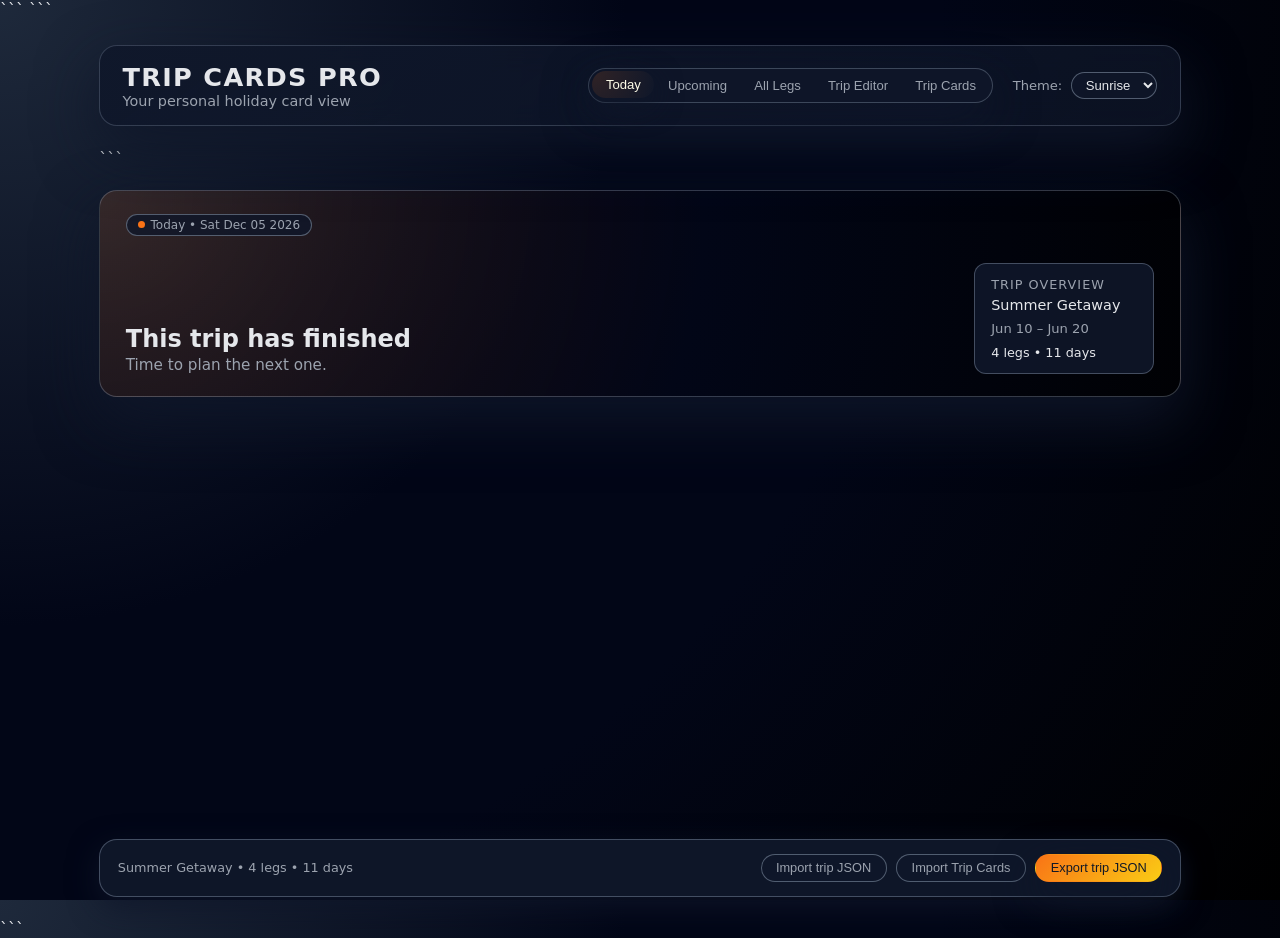
==== commit 8c34a909: "Update index.html with TCP styles and cleanup Added scoped styles for TCP HTML renderer and removed " ====
--- a/index.html
+++ b/index.html
@@ -9,6 +9,7 @@
     <link rel="manifest" href="manifest.webmanifest" />
     <link rel="stylesheet" href="styles.css" />
 
+```
 <!-- TCP HTML renderer — scoped styles, no conflict with styles.css -->
 <style>
   #view-tcp {
@@ -297,15 +298,6 @@
     tcpRenderSaved();
     window.scrollTo(0,0);
   }
-      function tcpSwitchView() {
-        document.querySelectorAll('.tcp-view').forEach(function(v) {
-          v.classList.remove('tcp-view--active');
-        });
-        document.getElementById('view-tcp').classList.add('tcp-view--active');
-        document.querySelectorAll('.tcp-nav-btn').forEach(function(btn) {
-          btn.classList.toggle('tcp-nav-btn--active', btn.dataset.view === 'tcp');
-        });
-      }
 
   function tcpEsc(s) {
     return s.replace(/[&<>"']/g, function(c){ return {'&':'&amp;','<':'&lt;','>':'&gt;','"':'&quot;',"'":'&#39;'}[c]; });
@@ -314,7 +306,7 @@
     try { return new Date(iso).toLocaleDateString('en-GB',{day:'numeric',month:'short',year:'numeric'}); } catch(e){ return ''; }
   }
 </script>
-
+```
 
   </body>
 </html>
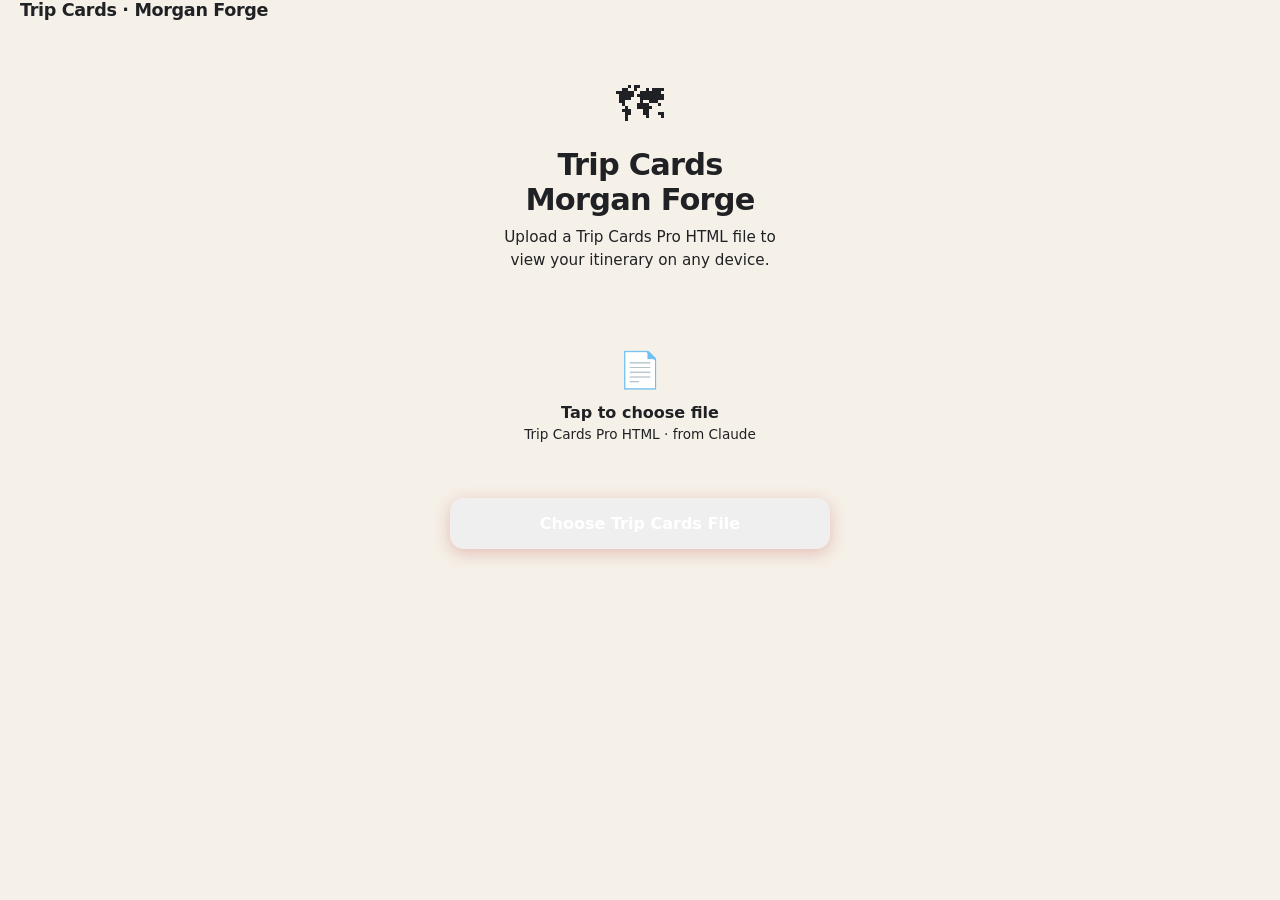
==== commit 12752a3c: "Refactor index.html for improved structure and styles focusing only on html upload Updated HTML stru" ====
--- a/index.html
+++ b/index.html
@@ -1,312 +1,315 @@
-<!doctype html>
-
-<html lang="en">
-  <head>
-    <meta charset="utf-8" />
-    <title>Trip Cards Pro</title>
-    <meta name="viewport" content="width=device-width, initial-scale=1" />
-    <meta name="description" content="Personal holiday planner for you and your wife" />
-    <link rel="manifest" href="manifest.webmanifest" />
-    <link rel="stylesheet" href="styles.css" />
-
-```
-<!-- TCP HTML renderer — scoped styles, no conflict with styles.css -->
+<!DOCTYPE html>
+
+<html lang="en-GB">
+<head>
+<meta charset="UTF-8">
+<meta name="viewport" content="width=device-width, initial-scale=1.0, viewport-fit=cover">
+<meta name="color-scheme" content="light only">
+<meta name="apple-mobile-web-app-capable" content="yes">
+<title>Trip Cards · Morgan Forge</title>
 <style>
-  #view-tcp {
-    background: #f5f0e8;
-    min-height: 100%;
-    padding-bottom: 60px;
-  }
-  .tcp-upload-prompt { max-width: 420px; margin: 0 auto; padding: 48px 20px 40px; display: flex; flex-direction: column; align-items: center; text-align: center; }
-  .tcp-upload-prompt-icon { font-size: 2.5rem; margin-bottom: 16px; line-height: 1; }
-  .tcp-upload-prompt-title { font-size: 1.3rem; font-weight: 700; color: #202124; margin-bottom: 8px; }
-  .tcp-upload-prompt-sub { font-size: 0.9rem; color: #5f6368; line-height: 1.55; margin-bottom: 28px; max-width: 280px; }
-  .tcp-upload-drop { width: 100%; background: #fff; border: 2px dashed #e8eaed; border-radius: 16px; padding: 36px 20px; cursor: pointer; transition: border-color 0.2s; margin-bottom: 14px; }
-  .tcp-upload-drop.over { border-color: #c0392b; background: #fdf2f1; }
-  .tcp-upload-drop-label { font-size: 0.9rem; font-weight: 600; color: #5f6368; }
-  .tcp-saved-label { font-size: 0.7rem; font-weight: 700; text-transform: uppercase; letter-spacing: 0.1em; color: #9aa0a6; margin: 24px 0 8px; width: 100%; text-align: left; }
-  .tcp-saved-item { width: 100%; background: #fff; border: 1px solid #e8eaed; border-radius: 12px; padding: 12px 14px; display: flex; align-items: center; justify-content: space-between; cursor: pointer; margin-bottom: 6px; gap: 10px; }
-  .tcp-saved-item:active { opacity: 0.7; }
-  .tcp-saved-name { font-size: 0.88rem; font-weight: 700; color: #202124; }
-  .tcp-saved-meta { font-size: 0.75rem; color: #9aa0a6; margin-top: 2px; }
-  .tcp-saved-arrow { color: #9aa0a6; font-size: 1rem; }
-  .tcp-clear-btn { background: none; border: none; color: #9aa0a6; font-size: 0.78rem; font-weight: 600; cursor: pointer; padding: 8px 0; margin-top: 4px; }
-
-  .tcp-host { padding-top: 8px; }
-  .tcp-host .day-card { max-width: 420px; margin: 0 auto 16px; padding: 0 10px; opacity: 0; transform: translateY(14px); animation: tcpRise 0.45s cubic-bezier(0.34,1.15,0.64,1) forwards; }
-  .tcp-host .day-card:nth-child(1) { animation-delay: 0s; }
-  .tcp-host .day-card:nth-child(2) { animation-delay: 0.07s; }
-  .tcp-host .day-card:nth-child(3) { animation-delay: 0.14s; }
-  .tcp-host .day-card:nth-child(4) { animation-delay: 0.21s; }
-  .tcp-host .day-card:nth-child(5) { animation-delay: 0.28s; }
-  @keyframes tcpRise { to { opacity:1; transform:translateY(0); } }
-
-  .tcp-host .trip-header { max-width: 420px; margin: 0 auto 24px; padding: 28px 20px 0; }
-  .tcp-host .trip-eyebrow { font-size: 0.68rem; font-weight: 700; letter-spacing: 0.12em; text-transform: uppercase; color: #9aa0a6; margin-bottom: 6px; }
-  .tcp-host .trip-title { font-size: 2.1rem; font-weight: 700; line-height: 1.08; letter-spacing: -0.025em; color: #202124; }
-  .tcp-host .trip-title span { color: #c0392b; }
-  .tcp-host .trip-pills { display: flex; gap: 6px; flex-wrap: wrap; margin-top: 13px; }
-  .tcp-host .trip-pill { background: rgba(255,255,255,0.9); border: 1px solid #e8eaed; border-radius: 100px; padding: 4px 12px; font-size: 0.74rem; font-weight: 500; color: #5f6368; }
-  .tcp-host .card-surface { background: #fff; border-radius: 20px; box-shadow: 0 1px 3px rgba(0,0,0,0.07), 0 8px 24px rgba(0,0,0,0.06); overflow: hidden; }
-  .tcp-host .card-bar { height: 3px; background: var(--role-col); }
-  .tcp-host .card-body { padding: 20px 20px 22px; }
-  .tcp-host .card-head { display: flex; justify-content: space-between; align-items: flex-start; gap: 10px; margin-bottom: 12px; }
-  .tcp-host .head-left { flex: 1; min-width: 0; }
-  .tcp-host .date-meta { font-size: 0.72rem; font-weight: 700; color: #9aa0a6; text-transform: uppercase; letter-spacing: 0.07em; margin-bottom: 2px; }
-  .tcp-host .day-title { font-size: 1.4rem; font-weight: 700; line-height: 1.2; letter-spacing: -0.015em; }
-  .tcp-host .role-tag { flex-shrink: 0; background: var(--role-col); color: #fff; font-size: 0.64rem; font-weight: 700; letter-spacing: 0.06em; text-transform: uppercase; padding: 5px 11px; border-radius: 100px; margin-top: 3px; white-space: nowrap; }
-  .tcp-host .role-tag.closure { background: #3c4043; }
-  .tcp-host .pills { display: flex; gap: 6px; flex-wrap: wrap; margin-bottom: 14px; }
-  .tcp-host .pill { background: #f8f9fa; border-radius: 100px; padding: 4px 11px; font-size: 0.74rem; font-weight: 600; color: #5f6368; border: 1px solid #e8eaed; }
-  .tcp-host .pill.rt { background: var(--role-tint); color: var(--role-col); border-color: transparent; }
-  .tcp-host .arrival-box { border: 1.5px dashed var(--role-col); background: var(--role-tint); border-radius: 14px; padding: 13px 15px; margin-bottom: 16px; }
-  .tcp-host .arr-from { font-size: 0.68rem; font-weight: 700; color: var(--role-col); text-transform: uppercase; letter-spacing: 0.07em; opacity: 0.75; margin-bottom: 6px; }
-  .tcp-host .arr-head { display: flex; align-items: center; gap: 7px; margin-bottom: 5px; }
-  .tcp-host .arr-emoji { font-size: 1.05rem; line-height: 1; }
-  .tcp-host .arr-title { font-size: 0.9rem; font-weight: 700; color: var(--role-col); }
-  .tcp-host .arr-body { font-size: 0.87rem; color: #202124; line-height: 1.55; }
-  .tcp-host .sec { font-size: 0.67rem; font-weight: 700; text-transform: uppercase; letter-spacing: 0.1em; color: #9aa0a6; margin: 16px 0 8px; }
-  .tcp-host .div { height: 1px; background: #e8eaed; margin: 14px 0; }
-  .tcp-host .meal-board { background: #f8f9fa; border-radius: 14px; overflow: hidden; border: 1px solid #e8eaed; }
-  .tcp-host .meal-row { display: flex; align-items: center; padding: 9px 14px; border-bottom: 1px solid #e8eaed; }
-  .tcp-host .meal-row:last-child { border-bottom: none; }
-  .tcp-host .ml { font-size: 0.7rem; font-weight: 700; text-transform: uppercase; letter-spacing: 0.05em; color: #9aa0a6; width: 76px; flex-shrink: 0; }
-  .tcp-host .ms { width: 80px; flex-shrink: 0; font-size: 0.77rem; font-weight: 700; display: flex; align-items: center; gap: 4px; }
-  .tcp-host .ms.paid { color: #188038; }
-  .tcp-host .ms.open { color: #e37400; }
-  .tcp-host .md { font-size: 0.87rem; color: #202124; flex: 1; line-height: 1.4; }
-  .tcp-host .t-item { background: #f8f9fa; border-radius: 14px; padding: 11px 14px; display: flex; align-items: center; gap: 11px; border: 1px solid #e8eaed; margin-bottom: 7px; }
-  .tcp-host .t-item:last-child { margin-bottom: 0; }
-  .tcp-host .t-icon { font-size: 1.2rem; flex-shrink: 0; line-height: 1; }
-  .tcp-host .t-body { flex: 1; }
-  .tcp-host .t-route { font-size: 0.87rem; font-weight: 600; color: #202124; line-height: 1.3; }
-  .tcp-host .t-meta { font-size: 0.77rem; color: #5f6368; margin-top: 2px; }
-  .tcp-host .t-badge { flex-shrink: 0; font-size: 0.63rem; font-weight: 700; text-transform: uppercase; letter-spacing: 0.05em; padding: 4px 9px; border-radius: 100px; }
-  .tcp-host .t-badge.bkd  { background: #e6f4ea; color: #188038; }
-  .tcp-host .t-badge.ubkd { background: #fef7e0; color: #e37400; }
-  .tcp-host .t-badge.upln { background: #f8f9fa; color: #9aa0a6; border: 1px solid #e8eaed; }
-  .tcp-host .act-list { display: flex; flex-direction: column; gap: 9px; }
-  .tcp-host .act-item { background: #f8f9fa; border-radius: 14px; padding: 13px 14px; border: 1px solid #e8eaed; border-left: 3px solid var(--role-col); }
-  .tcp-host .act-item.anchor { background: var(--role-tint); border-color: transparent; border-left: 3px solid var(--role-col); }
-  .tcp-host .act-top { display: flex; justify-content: space-between; align-items: flex-start; gap: 8px; margin-bottom: 3px; }
-  .tcp-host .act-name { font-size: 0.9rem; font-weight: 700; color: #202124; flex: 1; line-height: 1.3; }
-  .tcp-host .act-time { font-size: 0.82rem; font-weight: 700; color: var(--role-col); flex-shrink: 0; white-space: nowrap; }
-  .tcp-host .act-provider { font-size: 0.84rem; color: #5f6368; margin-bottom: 5px; }
-  .tcp-host .act-chips { display: flex; flex-wrap: wrap; gap: 5px; }
-  .tcp-host .chip { background: rgba(0,0,0,0.055); border-radius: 100px; padding: 2px 9px; font-size: 0.71rem; font-weight: 600; color: #5f6368; }
-  .tcp-host .act-badge { display: inline-flex; align-items: center; background: var(--role-col); color: #fff; font-size: 0.6rem; font-weight: 700; text-transform: uppercase; letter-spacing: 0.05em; padding: 2px 8px; border-radius: 100px; margin-left: 5px; vertical-align: middle; }
-  .tcp-host .accom { background: var(--role-tint); border-radius: 14px; padding: 13px 15px; display: flex; align-items: flex-start; gap: 10px; }
-  .tcp-host .accom-emoji { font-size: 1.15rem; margin-top: 1px; flex-shrink: 0; }
-  .tcp-host .accom-name { font-size: 0.9rem; font-weight: 700; color: #202124; margin-bottom: 3px; }
-  .tcp-host .accom-detail { font-size: 0.81rem; color: #5f6368; line-height: 1.45; }
+  :root {
+    --brand:  #c0392b;
+    --bg:     #f5f0e8;
+    --card:   #ffffff;
+    --inner:  #f8f9fa;
+    --border: #e8eaed;
+    --text:   #202124;
+    --text-2: #5f6368;
+    --text-3: #9aa0a6;
+    --green:  #188038; --green-bg: #e6f4ea;
+    --amber:  #e37400; --amber-bg: #fef7e0;
+  }
+  *, *::before, *::after { box-sizing: border-box; margin: 0; padding: 0; }
+  html { background: var(--bg) !important; }
+  body {
+    background: var(--bg) !important;
+    font-family: 'SF Pro Rounded', -apple-system, system-ui, sans-serif;
+    color: var(--text);
+    -webkit-font-smoothing: antialiased;
+    padding-bottom: env(safe-area-inset-bottom, 0);
+  }
+
+/* Nav */
+.nav {
+position: sticky; top: 0; z-index: 100;
+background: rgba(245,240,232,0.92);
+-webkit-backdrop-filter: blur(20px);
+backdrop-filter: blur(20px);
+border-bottom: 1px solid var(–border);
+padding: env(safe-area-inset-top, 16px) 20px 12px;
+display: flex; align-items: center; justify-content: space-between;
+}
+.nav-brand {
+font-family: ‘SF Pro Display’, -apple-system, system-ui, sans-serif;
+font-size: 1.1rem; font-weight: 700; color: var(–text); letter-spacing: -0.02em;
+}
+.nav-brand span { color: var(–brand); }
+.nav-btn {
+background: none; border: 1px solid var(–border); border-radius: 100px;
+padding: 6px 14px; font-family: ‘SF Pro Text’, -apple-system, system-ui, sans-serif;
+font-size: 0.8rem; font-weight: 600; color: var(–text-2); cursor: pointer;
+display: none;
+}
+.nav-btn:active { opacity: 0.7; }
+
+/* Screens */
+.screen { display: none; }
+.screen.active { display: block; }
+
+/* Upload screen */
+.upload-wrap {
+max-width: 420px; margin: 0 auto; padding: 48px 20px 40px;
+display: flex; flex-direction: column; align-items: center; text-align: center;
+}
+.upload-logo { font-size: 3rem; margin-bottom: 20px; line-height: 1; }
+.upload-title {
+font-family: ‘SF Pro Display’, -apple-system, system-ui, sans-serif;
+font-size: 1.9rem; font-weight: 700; letter-spacing: -0.025em;
+color: var(–text); margin-bottom: 8px; line-height: 1.15;
+}
+.upload-title span { color: var(–brand); }
+.upload-sub {
+font-size: 0.95rem; color: var(–text-2); line-height: 1.55;
+margin-bottom: 36px; max-width: 300px;
+}
+.upload-drop {
+width: 100%; background: var(–card); border: 2px dashed var(–border);
+border-radius: 20px; padding: 40px 24px; cursor: pointer;
+transition: border-color 0.2s, background 0.2s; margin-bottom: 16px;
+}
+.upload-drop.over { border-color: var(–brand); background: #fdf2f1; }
+.upload-drop-icon { font-size: 2.2rem; margin-bottom: 12px; }
+.upload-drop-title { font-family: ‘SF Pro Text’, -apple-system, system-ui, sans-serif; font-size: 1rem; font-weight: 700; color: var(–text); margin-bottom: 4px; }
+.upload-drop-sub { font-size: 0.85rem; color: var(–text-3); }
+#fileInput { display: none; }
+.upload-btn {
+width: 100%; background: var(–brand); color: #fff; border: none;
+border-radius: 14px; padding: 16px;
+font-family: ‘SF Pro Text’, -apple-system, system-ui, sans-serif;
+font-size: 1rem; font-weight: 700; cursor: pointer;
+box-shadow: 0 4px 16px rgba(192,57,43,0.28);
+}
+.upload-btn:active { opacity: 0.8; }
+.existing-wrap { margin-top: 24px; width: 100%; }
+.existing-label {
+font-family: ‘SF Pro Text’, -apple-system, system-ui, sans-serif;
+font-size: 0.7rem; font-weight: 700; text-transform: uppercase;
+letter-spacing: 0.1em; color: var(–text-3); margin-bottom: 10px; text-align: left;
+}
+.existing-item {
+background: var(–card); border-radius: 14px; padding: 14px 16px;
+display: flex; align-items: center; justify-content: space-between;
+border: 1px solid var(–border); cursor: pointer; gap: 10px; margin-bottom: 6px;
+}
+.existing-item:active { opacity: 0.7; }
+.existing-name { font-family: ‘SF Pro Text’, -apple-system, system-ui, sans-serif; font-size: 0.9rem; font-weight: 700; color: var(–text); }
+.existing-meta { font-size: 0.78rem; color: var(–text-3); margin-top: 2px; }
+.existing-arrow { color: var(–text-3); font-size: 1.1rem; }
+.clear-btn {
+background: none; border: none; color: var(–text-3);
+font-size: 0.8rem; font-weight: 600; cursor: pointer;
+padding: 6px 0; width: 100%; text-align: center; margin-top: 6px;
+}
+
+/* Trip screen */
+#tripScreen { padding-bottom: 60px; }
+
+/* TCP card styles */
+.tcp-host .day-card { max-width: 420px; margin: 0 auto 16px; padding: 0 10px; opacity: 0; transform: translateY(14px); animation: rise 0.45s cubic-bezier(0.34,1.15,0.64,1) forwards; }
+.tcp-host .day-card:nth-child(1) { animation-delay: 0s; }
+.tcp-host .day-card:nth-child(2) { animation-delay: 0.07s; }
+.tcp-host .day-card:nth-child(3) { animation-delay: 0.14s; }
+.tcp-host .day-card:nth-child(4) { animation-delay: 0.21s; }
+.tcp-host .day-card:nth-child(5) { animation-delay: 0.28s; }
+@keyframes rise { to { opacity:1; transform:translateY(0); } }
+.tcp-host .trip-header { max-width: 420px; margin: 0 auto 24px; padding: 28px 20px 0; }
+.tcp-host .trip-eyebrow { font-size: 0.68rem; font-weight: 700; letter-spacing: 0.12em; text-transform: uppercase; color: var(–text-3); margin-bottom: 6px; }
+.tcp-host .trip-title { font-family: ‘SF Pro Display’, -apple-system, system-ui, sans-serif; font-size: 2.1rem; font-weight: 700; line-height: 1.08; letter-spacing: -0.025em; color: var(–text); }
+.tcp-host .trip-title span { color: var(–brand); }
+.tcp-host .trip-pills { display: flex; gap: 6px; flex-wrap: wrap; margin-top: 13px; }
+.tcp-host .trip-pill { background: rgba(255,255,255,0.9); border: 1px solid var(–border); border-radius: 100px; padding: 4px 12px; font-size: 0.74rem; font-weight: 500; color: var(–text-2); }
+.tcp-host .card-surface { background: var(–card); border-radius: 20px; box-shadow: 0 1px 3px rgba(0,0,0,0.07), 0 8px 24px rgba(0,0,0,0.06); overflow: hidden; }
+.tcp-host .card-bar { height: 3px; background: var(–role-col); }
+.tcp-host .card-body { padding: 20px 20px 22px; }
+.tcp-host .card-head { display: flex; justify-content: space-between; align-items: flex-start; gap: 10px; margin-bottom: 12px; }
+.tcp-host .head-left { flex: 1; min-width: 0; }
+.tcp-host .date-meta { font-size: 0.72rem; font-weight: 700; color: var(–text-3); text-transform: uppercase; letter-spacing: 0.07em; margin-bottom: 2px; }
+.tcp-host .day-title { font-family: ‘SF Pro Display’, -apple-system, system-ui, sans-serif; font-size: 1.4rem; font-weight: 700; line-height: 1.2; letter-spacing: -0.015em; }
+.tcp-host .role-tag { flex-shrink: 0; background: var(–role-col); color: #fff; font-size: 0.64rem; font-weight: 700; letter-spacing: 0.06em; text-transform: uppercase; padding: 5px 11px; border-radius: 100px; margin-top: 3px; white-space: nowrap; }
+.tcp-host .role-tag.closure { background: #3c4043; }
+.tcp-host .pills { display: flex; gap: 6px; flex-wrap: wrap; margin-bottom: 14px; }
+.tcp-host .pill { background: var(–inner); border-radius: 100px; padding: 4px 11px; font-size: 0.74rem; font-weight: 600; color: var(–text-2); border: 1px solid var(–border); }
+.tcp-host .pill.rt { background: var(–role-tint); color: var(–role-col); border-color: transparent; }
+.tcp-host .arrival-box { border: 1.5px dashed var(–role-col); background: var(–role-tint); border-radius: 14px; padding: 13px 15px; margin-bottom: 16px; }
+.tcp-host .arr-from { font-size: 0.68rem; font-weight: 700; color: var(–role-col); text-transform: uppercase; letter-spacing: 0.07em; opacity: 0.75; margin-bottom: 6px; }
+.tcp-host .arr-head { display: flex; align-items: center; gap: 7px; margin-bottom: 5px; }
+.tcp-host .arr-emoji { font-size: 1.05rem; line-height: 1; }
+.tcp-host .arr-title { font-size: 0.9rem; font-weight: 700; color: var(–role-col); }
+.tcp-host .arr-body { font-size: 0.87rem; color: var(–text); line-height: 1.55; }
+.tcp-host .sec { font-size: 0.67rem; font-weight: 700; text-transform: uppercase; letter-spacing: 0.1em; color: var(–text-3); margin: 16px 0 8px; }
+.tcp-host .div { height: 1px; background: var(–border); margin: 14px 0; }
+.tcp-host .meal-board { background: var(–inner); border-radius: 14px; overflow: hidden; border: 1px solid var(–border); }
+.tcp-host .meal-row { display: flex; align-items: center; padding: 9px 14px; border-bottom: 1px solid var(–border); }
+.tcp-host .meal-row:last-child { border-bottom: none; }
+.tcp-host .ml { font-size: 0.7rem; font-weight: 700; text-transform: uppercase; letter-spacing: 0.05em; color: var(–text-3); width: 76px; flex-shrink: 0; }
+.tcp-host .ms { width: 80px; flex-shrink: 0; font-size: 0.77rem; font-weight: 700; display: flex; align-items: center; gap: 4px; }
+.tcp-host .ms.paid { color: var(–green); }
+.tcp-host .ms.open { color: var(–amber); }
+.tcp-host .md { font-size: 0.87rem; color: var(–text); flex: 1; line-height: 1.4; }
+.tcp-host .t-item { background: var(–inner); border-radius: 14px; padding: 11px 14px; display: flex; align-items: center; gap: 11px; border: 1px solid var(–border); margin-bottom: 7px; }
+.tcp-host .t-item:last-child { margin-bottom: 0; }
+.tcp-host .t-icon { font-size: 1.2rem; flex-shrink: 0; line-height: 1; }
+.tcp-host .t-body { flex: 1; }
+.tcp-host .t-route { font-size: 0.87rem; font-weight: 600; color: var(–text); line-height: 1.3; }
+.tcp-host .t-meta { font-size: 0.77rem; color: var(–text-2); margin-top: 2px; }
+.tcp-host .t-badge { flex-shrink: 0; font-size: 0.63rem; font-weight: 700; text-transform: uppercase; letter-spacing: 0.05em; padding: 4px 9px; border-radius: 100px; }
+.tcp-host .t-badge.bkd  { background: var(–green-bg); color: var(–green); }
+.tcp-host .t-badge.ubkd { background: var(–amber-bg); color: var(–amber); }
+.tcp-host .t-badge.upln { background: var(–inner); color: var(–text-3); border: 1px solid var(–border); }
+.tcp-host .act-list { display: flex; flex-direction: column; gap: 9px; }
+.tcp-host .act-item { background: var(–inner); border-radius: 14px; padding: 13px 14px; border: 1px solid var(–border); border-left: 3px solid var(–role-col); }
+.tcp-host .act-item.anchor { background: var(–role-tint); border-color: transparent; border-left: 3px solid var(–role-col); }
+.tcp-host .act-top { display: flex; justify-content: space-between; align-items: flex-start; gap: 8px; margin-bottom: 3px; }
+.tcp-host .act-name { font-size: 0.9rem; font-weight: 700; color: var(–text); flex: 1; line-height: 1.3; }
+.tcp-host .act-time { font-size: 0.82rem; font-weight: 700; color: var(–role-col); flex-shrink: 0; white-space: nowrap; }
+.tcp-host .act-provider { font-size: 0.84rem; color: var(–text-2); margin-bottom: 5px; }
+.tcp-host .act-chips { display: flex; flex-wrap: wrap; gap: 5px; }
+.tcp-host .chip { background: rgba(0,0,0,0.055); border-radius: 100px; padding: 2px 9px; font-size: 0.71rem; font-weight: 600; color: var(–text-2); }
+.tcp-host .act-badge { display: inline-flex; align-items: center; background: var(–role-col); color: #fff; font-size: 0.6rem; font-weight: 700; text-transform: uppercase; letter-spacing: 0.05em; padding: 2px 8px; border-radius: 100px; margin-left: 5px; vertical-align: middle; }
+.tcp-host .accom { background: var(–role-tint); border-radius: 14px; padding: 13px 15px; display: flex; align-items: flex-start; gap: 10px; }
+.tcp-host .accom-emoji { font-size: 1.15rem; margin-top: 1px; flex-shrink: 0; }
+.tcp-host .accom-name { font-size: 0.9rem; font-weight: 700; color: var(–text); margin-bottom: 3px; }
+.tcp-host .accom-detail { font-size: 0.81rem; color: var(–text-2); line-height: 1.45; }
 </style>
-```
-
-  </head>
-  <body>
-    <div id="app">
-      <header class="tcp-header">
-        <div class="tcp-header-main">
-          <h1 class="tcp-logo">Trip Cards Pro</h1>
-          <p class="tcp-tagline">Your personal holiday card view</p>
-        </div>
-        <div class="tcp-header-controls">
-          <nav class="tcp-nav">
-            <button class="tcp-nav-btn tcp-nav-btn--active" data-view="today">Today</button>
-            <button class="tcp-nav-btn" data-view="upcoming">Upcoming</button>
-            <button class="tcp-nav-btn" data-view="all">All Legs</button>
-            <button class="tcp-nav-btn" data-view="editor">Trip Editor</button>
-            <button class="tcp-nav-btn" data-view="tcp" id="nav-tcp-btn">Trip Cards</button>
-          </nav>
-          <div class="tcp-theme-switcher">
-            <label>
-              Theme:
-              <select id="theme-select">
-                <option value="sunrise">Sunrise</option>
-                <option value="ocean">Ocean</option>
-                <option value="forest">Forest</option>
-                <option value="mono">Mono</option>
-              </select>
-            </label>
-          </div>
-        </div>
-      </header>
-
-```
-  <main class="tcp-main">
-    <section id="view-today" class="tcp-view tcp-view--active"></section>
-    <section id="view-upcoming" class="tcp-view"></section>
-    <section id="view-all" class="tcp-view"></section>
-    <section id="view-editor" class="tcp-view"></section>
-    <section id="view-tcp" class="tcp-view">
-      <div id="tcp-upload-prompt" class="tcp-upload-prompt">
-        <div class="tcp-upload-prompt-icon">🗺</div>
-        <div class="tcp-upload-prompt-title">Trip Cards HTML</div>
-        <div class="tcp-upload-prompt-sub">Upload a Trip Cards Pro HTML file to view your itinerary.</div>
-        <div class="tcp-upload-drop" id="tcp-drop-zone" onclick="tcpTriggerPicker()">
-          <div class="tcp-upload-drop-label">📄 Tap to choose file</div>
-        </div>
-      </div>
-      <div id="tcp-saved-section" style="display:none; max-width:420px; margin:0 auto; padding:0 20px;">
-        <div class="tcp-saved-label">Saved on this device</div>
-        <div id="tcp-saved-list"></div>
-        <button class="tcp-clear-btn" onclick="tcpClearAll()">Clear saved trips</button>
-      </div>
-      <div class="tcp-host" id="tcp-host"></div>
-    </section>
-  </main>
-
-  <footer class="tcp-footer">
-    <span id="trip-summary"></span>
-    <span class="tcp-footer-right">
-      <button id="btn-import" class="tcp-secondary">Import trip JSON</button>
-      <button id="btn-import-html" class="tcp-secondary" onclick="tcpTriggerPicker()">Import Trip Cards</button>
-      <button id="btn-export" class="tcp-primary">Export trip JSON</button>
-      <input id="file-input" type="file" accept=".json,application/json,text/plain" hidden />
-      <input id="tcp-file-input" type="file" accept=".html,text/html" hidden onchange="tcpHandleFile(this.files[0])" />
-    </span>
-  </footer>
+
+</head>
+<body>
+
+<nav class="nav">
+  <div class="nav-brand">Trip Cards <span>·</span> Morgan Forge</div>
+  <button class="nav-btn" id="navBackBtn" onclick="showUpload()">← Upload</button>
+</nav>
+
+<div class="screen active" id="uploadScreen">
+  <div class="upload-wrap">
+    <div class="upload-logo">🗺</div>
+    <div class="upload-title">Trip Cards<br><span>Morgan Forge</span></div>
+    <div class="upload-sub">Upload a Trip Cards Pro HTML file to view your itinerary on any device.</div>
+    <div class="upload-drop" id="dropZone" onclick="triggerPicker()">
+      <div class="upload-drop-icon">📄</div>
+      <div class="upload-drop-title">Tap to choose file</div>
+      <div class="upload-drop-sub">Trip Cards Pro HTML · from Claude</div>
+    </div>
+    <input type="file" id="fileInput" accept=".html,text/html" onchange="handleFile(this.files[0])">
+    <button class="upload-btn" onclick="triggerPicker()">Choose Trip Cards File</button>
+    <div class="existing-wrap" id="existingWrap" style="display:none">
+      <div class="existing-label">Saved on this device</div>
+      <div id="existingList"></div>
+      <button class="clear-btn" onclick="clearAll()">Clear saved trips</button>
+    </div>
+  </div>
 </div>
 
-<script type="application/json" id="default-trip-json">
-  {
-    "id": "sample-summer-getaway",
-    "name": "Summer Getaway",
-    "description": "Example itinerary you can edit or replace.",
-    "startDate": "2026-06-10",
-    "endDate": "2026-06-20",
-    "timezone": "local",
-    "legs": [
-      { "id": "travel-out", "type": "travel", "startDate": "2026-06-10", "endDate": "2026-06-10", "title": "Travel to Lisbon", "location": "Home \u2192 Lisbon", "notes": "Evening flight, pack light.", "tags": ["flight", "travel-day"] },
-      { "id": "lisbon-1", "type": "stay", "startDate": "2026-06-11", "endDate": "2026-06-13", "title": "Lisbon city break", "location": "Lisbon, Portugal", "notes": "Try Pastéis de Belém and tram 28.", "tags": ["city", "food"] },
-      { "id": "porto-1", "type": "stay", "startDate": "2026-06-14", "endDate": "2026-06-17", "title": "Porto riverside", "location": "Porto, Portugal", "notes": "Rabelo boat tour, visit wine cellars.", "tags": ["relax", "wine"] },
-      { "id": "travel-home", "type": "travel", "startDate": "2026-06-20", "endDate": "2026-06-20", "title": "Travel home", "location": "Lisbon \u2192 Home", "notes": "Check in online the night before.", "tags": ["flight", "travel-day"] }
-    ]
-  }
-</script>
-
-<script src="app.js" type="module"></script>
-
-<!-- TCP HTML renderer — self-contained, zero conflict with app.js -->
+<div class="screen" id="tripScreen">
+  <div class="tcp-host" id="tcpHost"></div>
+</div>
+
 <script>
-  const TCP_KEY = 'tcp_html_trips';
-
-  function tcpTriggerPicker() {
-    document.getElementById('tcp-file-input').click();
-  }
-
-  // Drag and drop
+  var STORE = 'tcp_trips';
+
   window.addEventListener('DOMContentLoaded', function() {
-    var zone = document.getElementById('tcp-drop-zone');
-    if (!zone) return;
-    zone.addEventListener('dragover', function(e) { e.preventDefault(); zone.classList.add('over'); });
-    zone.addEventListener('dragleave', function() { zone.classList.remove('over'); });
-    zone.addEventListener('drop', function(e) {
-      e.preventDefault();
-      zone.classList.remove('over');
-      var f = e.dataTransfer.files[0];
-      if (f) tcpHandleFile(f);
-    });
-
-    // Init saved list when TCP nav button clicked
-    var navBtn = document.getElementById('nav-tcp-btn');
-    if (navBtn) navBtn.addEventListener('click', tcpRenderSaved);
+    renderExisting();
+    var zone = document.getElementById('dropZone');
+    zone.addEventListener('dragover', function(e){ e.preventDefault(); zone.classList.add('over'); });
+    zone.addEventListener('dragleave', function(){ zone.classList.remove('over'); });
+    zone.addEventListener('drop', function(e){ e.preventDefault(); zone.classList.remove('over'); var f=e.dataTransfer.files[0]; if(f) handleFile(f); });
   });
 
-  function tcpHandleFile(file) {
-    if (!file || !file.name.endsWith('.html')) {
-      alert('Please choose a Trip Cards Pro HTML file.');
-      return;
-    }
+  function triggerPicker() { document.getElementById('fileInput').click(); }
+
+  function handleFile(file) {
+    if (!file || !file.name.endsWith('.html')) { alert('Please choose a Trip Cards Pro HTML file.'); return; }
     var reader = new FileReader();
     reader.onload = function(e) {
-      var trip = tcpParse(e.target.result);
+      var trip = parse(e.target.result);
       if (!trip) { alert("This doesn't look like a Trip Cards Pro file."); return; }
-      tcpSave(trip);
-      tcpRender(trip);
-      // Switch to TCP view via nav button
-      var btn = document.getElementById('nav-tcp-btn');
-      if (btn) btn.click();
+      save(trip);
+      render(trip);
     };
     reader.readAsText(file);
   }
 
-  function tcpParse(html) {
+  function parse(html) {
     var doc = new DOMParser().parseFromString(html, 'text/html');
     var header = doc.querySelector('.trip-header');
     var cards  = doc.querySelectorAll('.day-card');
     if (!header || cards.length === 0) return null;
-    // Strip internal artefacts
-    doc.querySelectorAll('.pdf-btn, .pdf-status, script').forEach(function(el) { el.remove(); });
-    doc.querySelectorAll('.chip.warn').forEach(function(el) { el.remove(); });
+    doc.querySelectorAll('.pdf-btn,.pdf-status,script').forEach(function(el){ el.remove(); });
+    doc.querySelectorAll('.chip.warn').forEach(function(el){ el.remove(); });
     var titleEl = doc.querySelector('.trip-title');
     var name = titleEl ? titleEl.innerText.replace(/\n/g,' ').trim() : (doc.title || 'Trip');
     return {
-      id:         'tcp_' + Date.now(),
-      name:       name,
-      savedAt:    new Date().toISOString(),
+      id: 'trip_' + Date.now(),
+      name: name,
+      savedAt: new Date().toISOString(),
       headerHTML: header.outerHTML,
-      cardsHTML:  Array.from(cards).map(function(c){ return c.outerHTML; }).join('\n')
+      cardsHTML: Array.from(cards).map(function(c){ return c.outerHTML; }).join('\n')
     };
   }
 
-  function tcpGetTrips() {
-    try { return JSON.parse(localStorage.getItem(TCP_KEY) || '[]'); } catch(e) { return []; }
-  }
-
-  function tcpSave(trip) {
-    var trips = tcpGetTrips().filter(function(t){ return t.name !== trip.name; });
+  function getTrips() { try { return JSON.parse(localStorage.getItem(STORE)||'[]'); } catch(e){ return []; } }
+
+  function save(trip) {
+    var trips = getTrips().filter(function(t){ return t.name !== trip.name; });
     trips.unshift(trip);
-    localStorage.setItem(TCP_KEY, JSON.stringify(trips.slice(0,10)));
-  }
-
-  function tcpClearAll() {
-    if (confirm('Remove all saved Trip Cards from this device?')) {
-      localStorage.removeItem(TCP_KEY);
-      tcpRenderSaved();
-      document.getElementById('tcp-host').innerHTML = '';
-      document.getElementById('tcp-upload-prompt').style.display = '';
+    localStorage.setItem(STORE, JSON.stringify(trips.slice(0,10)));
+  }
+
+  function clearAll() {
+    if (confirm('Remove all saved trips from this device?')) {
+      localStorage.removeItem(STORE);
+      renderExisting();
     }
   }
 
-  function tcpRenderSaved() {
-    var trips   = tcpGetTrips();
-    var section = document.getElementById('tcp-saved-section');
-    var list    = document.getElementById('tcp-saved-list');
-    if (!section || !list) return;
-    if (trips.length === 0) { section.style.display = 'none'; return; }
-    section.style.display = 'block';
-    list.innerHTML = trips.map(function(t) {
-      return '<div class="tcp-saved-item" onclick="tcpLoadById(\'' + t.id + '\')">'
-        + '<div><div class="tcp-saved-name">' + tcpEsc(t.name) + '</div>'
-        + '<div class="tcp-saved-meta">Saved ' + tcpFmt(t.savedAt) + '</div></div>'
-        + '<div class="tcp-saved-arrow">›</div></div>';
+  function renderExisting() {
+    var trips = getTrips();
+    var wrap  = document.getElementById('existingWrap');
+    var list  = document.getElementById('existingList');
+    if (trips.length === 0) { wrap.style.display='none'; return; }
+    wrap.style.display = 'block';
+    list.innerHTML = trips.map(function(t){
+      return '<div class="existing-item" onclick="loadById(\''+t.id+'\')">'
+        +'<div><div class="existing-name">'+esc(t.name)+'</div>'
+        +'<div class="existing-meta">Saved '+fmt(t.savedAt)+'</div></div>'
+        +'<div class="existing-arrow">›</div></div>';
     }).join('');
   }
 
-  function tcpLoadById(id) {
-    var trip = tcpGetTrips().find(function(t){ return t.id === id; });
-    if (trip) tcpRender(trip);
-  }
-
-  function tcpRender(trip) {
-    var host   = document.getElementById('tcp-host');
-    var prompt = document.getElementById('tcp-upload-prompt');
-    if (!host) return;
-    host.innerHTML = trip.headerHTML + '\n' + trip.cardsHTML;
-    if (prompt) prompt.style.display = 'none';
-    tcpRenderSaved();
+  function loadById(id) {
+    var trip = getTrips().find(function(t){ return t.id===id; });
+    if (trip) render(trip);
+  }
+
+  function render(trip) {
+    document.getElementById('tcpHost').innerHTML = trip.headerHTML + '\n' + trip.cardsHTML;
+    document.getElementById('uploadScreen').classList.remove('active');
+    document.getElementById('tripScreen').classList.add('active');
+    document.getElementById('navBackBtn').style.display = 'block';
     window.scrollTo(0,0);
   }
 
-  function tcpEsc(s) {
-    return s.replace(/[&<>"']/g, function(c){ return {'&':'&amp;','<':'&lt;','>':'&gt;','"':'&quot;',"'":'&#39;'}[c]; });
-  }
-  function tcpFmt(iso) {
-    try { return new Date(iso).toLocaleDateString('en-GB',{day:'numeric',month:'short',year:'numeric'}); } catch(e){ return ''; }
-  }
+  function showUpload() {
+    document.getElementById('tripScreen').classList.remove('active');
+    document.getElementById('uploadScreen').classList.add('active');
+    document.getElementById('navBackBtn').style.display = 'none';
+    renderExisting();
+  }
+
+  function esc(s){ return s.replace(/[&<>"']/g,function(c){return{'&':'&amp;','<':'&lt;','>':'&gt;','"':'&quot;',"'":'&#39;'}[c];}); }
+  function fmt(iso){ try{ return new Date(iso).toLocaleDateString('en-GB',{day:'numeric',month:'short',year:'numeric'}); }catch(e){ return ''; } }
 </script>
-```
-
-  </body>
+
+</body>
 </html>
